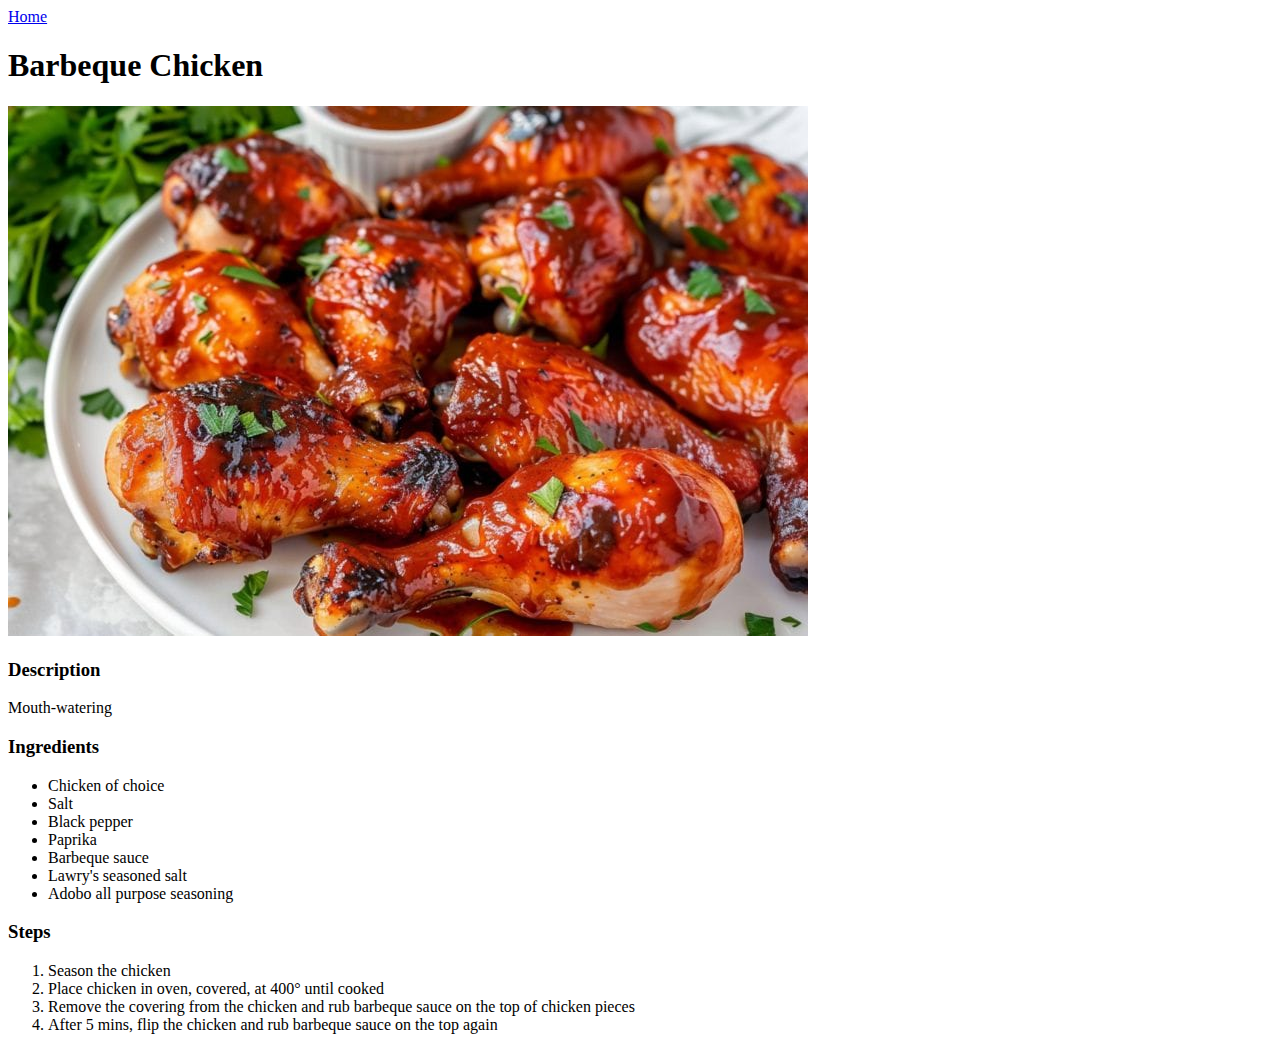
==== recipes/barbeque-chicken.html @ 17e3576e "create barbeque chicken page" ====
<!DOCTYPE html>

<html lang="en">
    <head>
        <meta charset="utf-8">
        <title>Barbeque Chicken</title>
    </head>

    <body>
        <a href="../index.html">Home</a>
        <h1>Barbeque Chicken</h1>
        <img src="../images/bbq-chicken.jpg">

        <h3>Description</h3>
        <p>Mouth-watering </p>

        <h3>Ingredients</h3>
        <ul>
            <li>Chicken of choice</li>
            <li>Salt</li>
            <li>Black pepper</li>
            <li>Paprika</li>
            <li>Barbeque sauce</li>
            <li>Lawry's seasoned salt</li>
            <li>Adobo all purpose seasoning</li>
        </ul>

        <h3>Steps</h3>
        <ol>
            <li>Season the chicken</li>
            <li>Place chicken in oven, covered, at 400&deg; until cooked</li>
            <li>Remove the covering from the chicken and rub barbeque sauce on the top of chicken pieces</li>
            <li>After 5 mins, flip the chicken and rub barbeque sauce on the top again</li>
        </ol>
    </body>
</html>
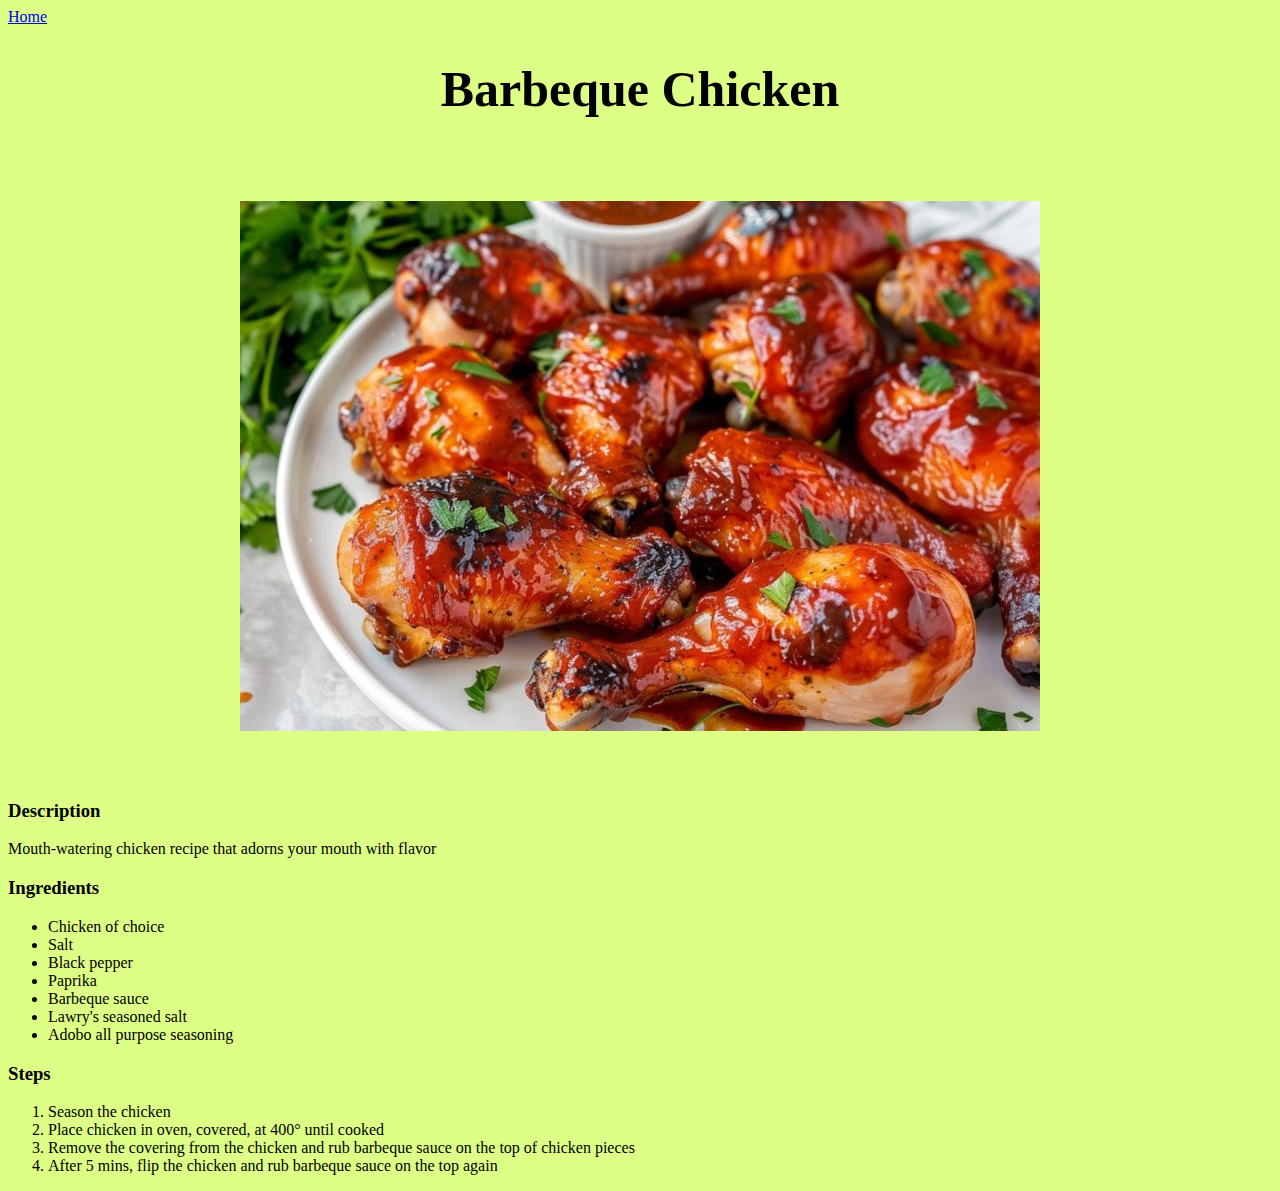
==== commit 5ef8bcae: "add css file for recipe pages" ====
--- a/recipes/barbeque-chicken.html
+++ b/recipes/barbeque-chicken.html
@@ -4,6 +4,7 @@
     <head>
         <meta charset="utf-8">
         <title>Barbeque Chicken</title>
+        <link rel="stylesheet" href="styles.css"/>
     </head>
 
     <body>
@@ -12,7 +13,7 @@
         <img src="../images/bbq-chicken.jpg">
 
         <h3>Description</h3>
-        <p>Mouth-watering </p>
+        <p>Mouth-watering chicken recipe that adorns your mouth with flavor</p>
 
         <h3>Ingredients</h3>
         <ul>
--- a/recipes/styles.css
+++ b/recipes/styles.css
@@ -0,0 +1,17 @@
+body {
+    background-color: rgb(222, 255, 133);
+    color: black;
+}
+
+h1 {
+    text-align: center;
+    font-size: 50px;
+    padding-bottom: 50px;
+}
+
+img {
+    display: block;
+    width: 800px;
+    margin: auto;
+    padding-bottom: 50px;
+}